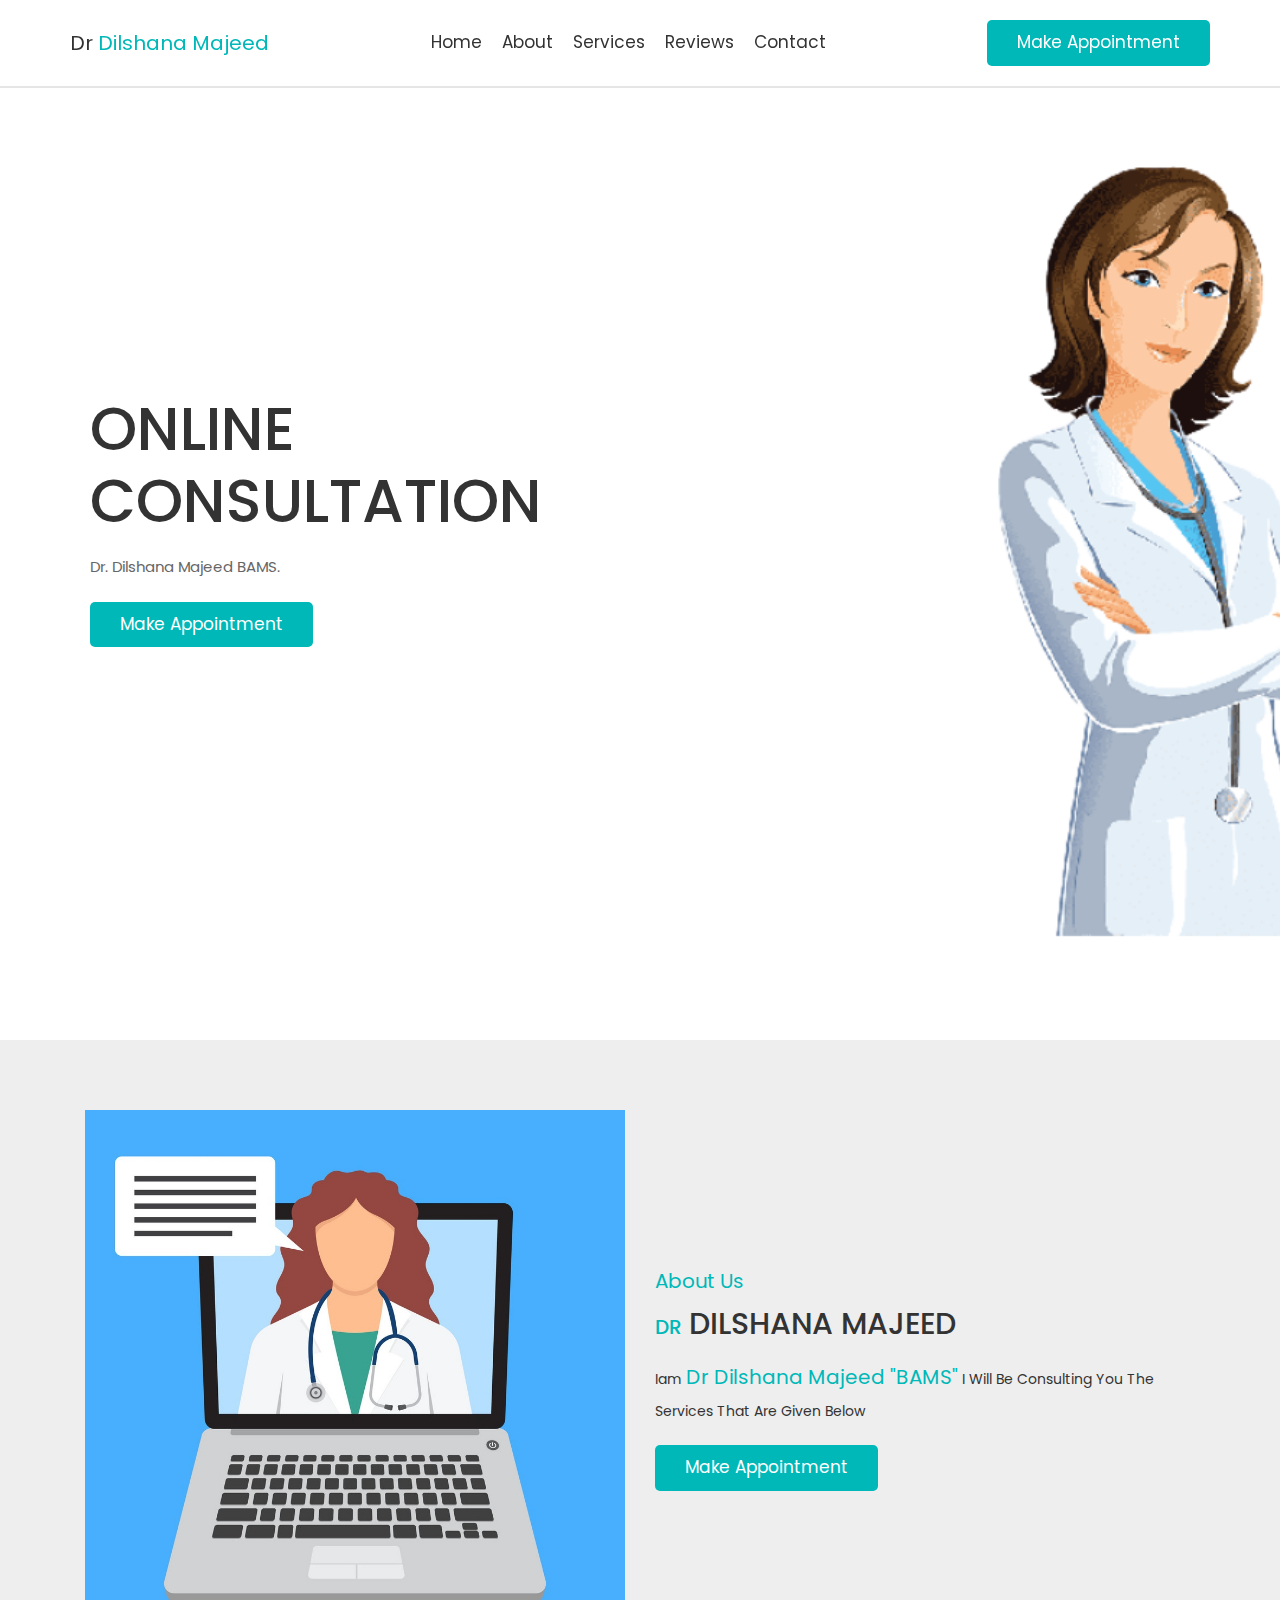
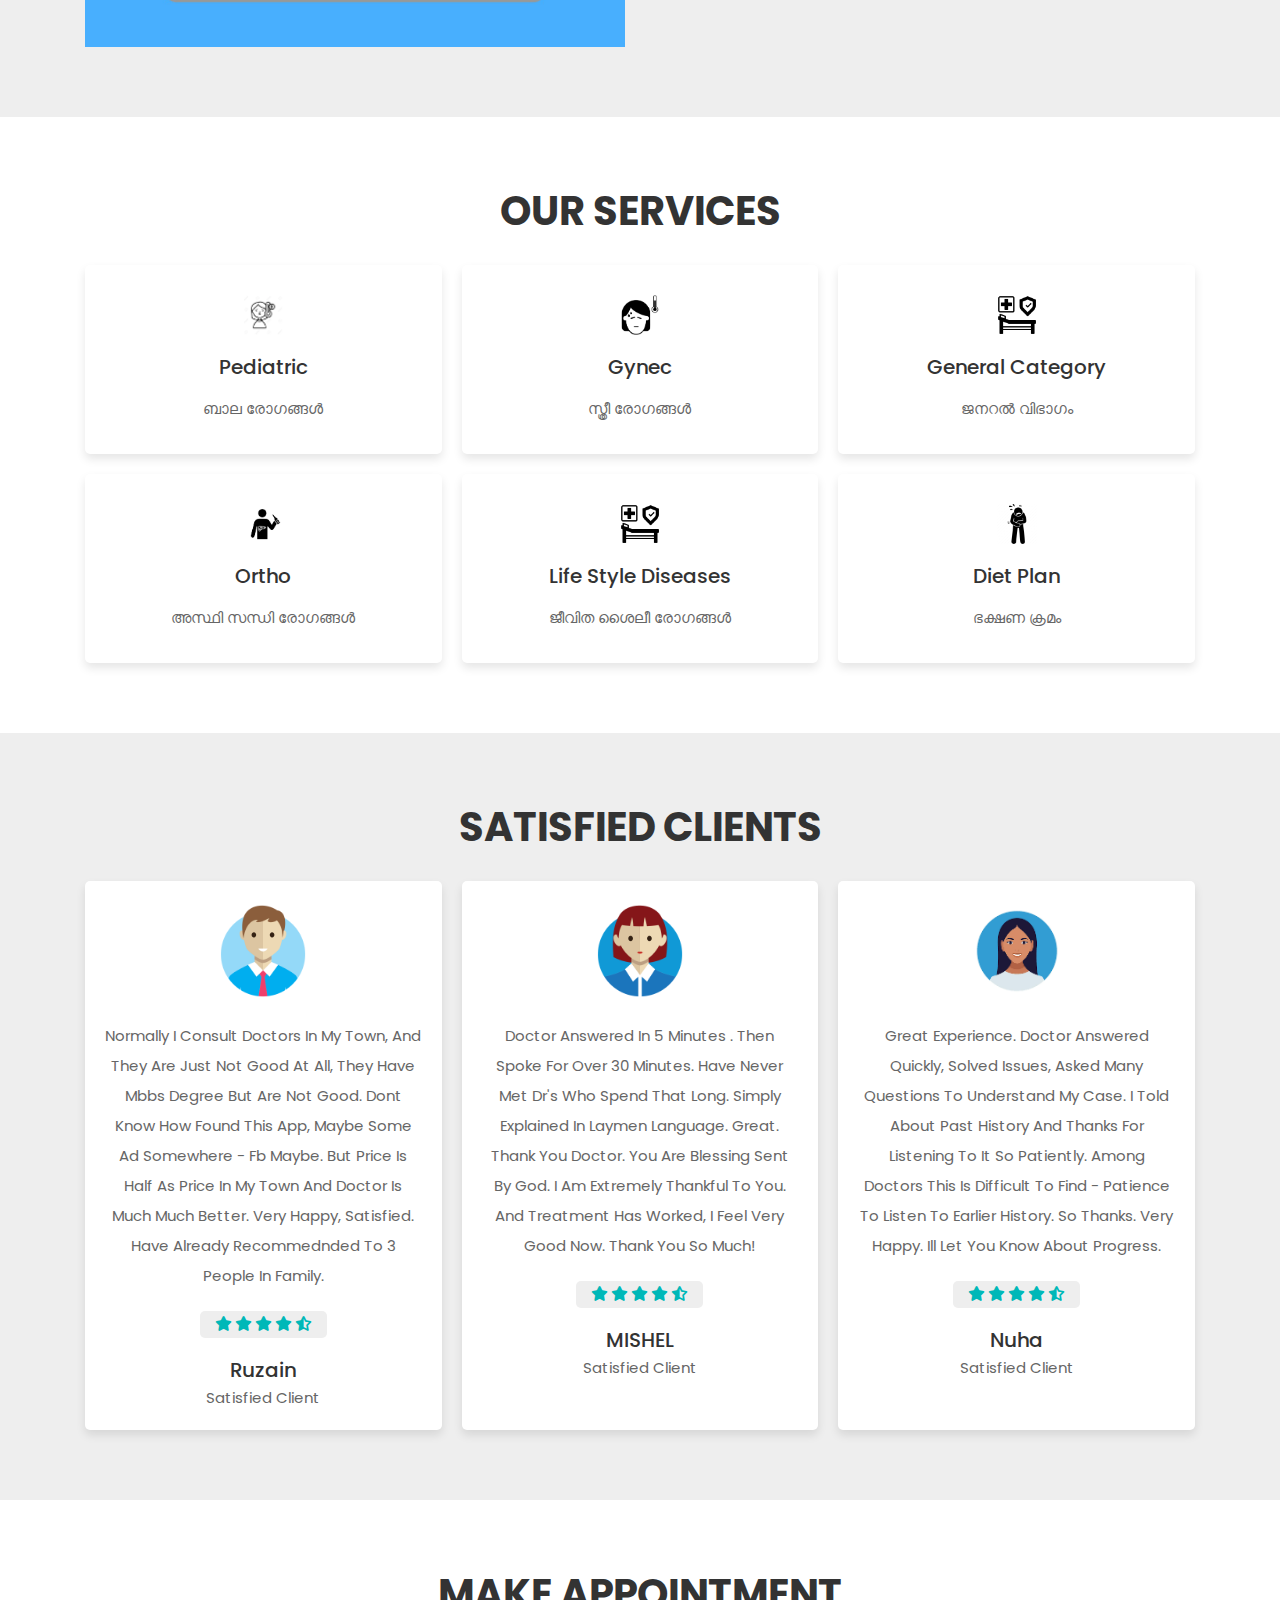
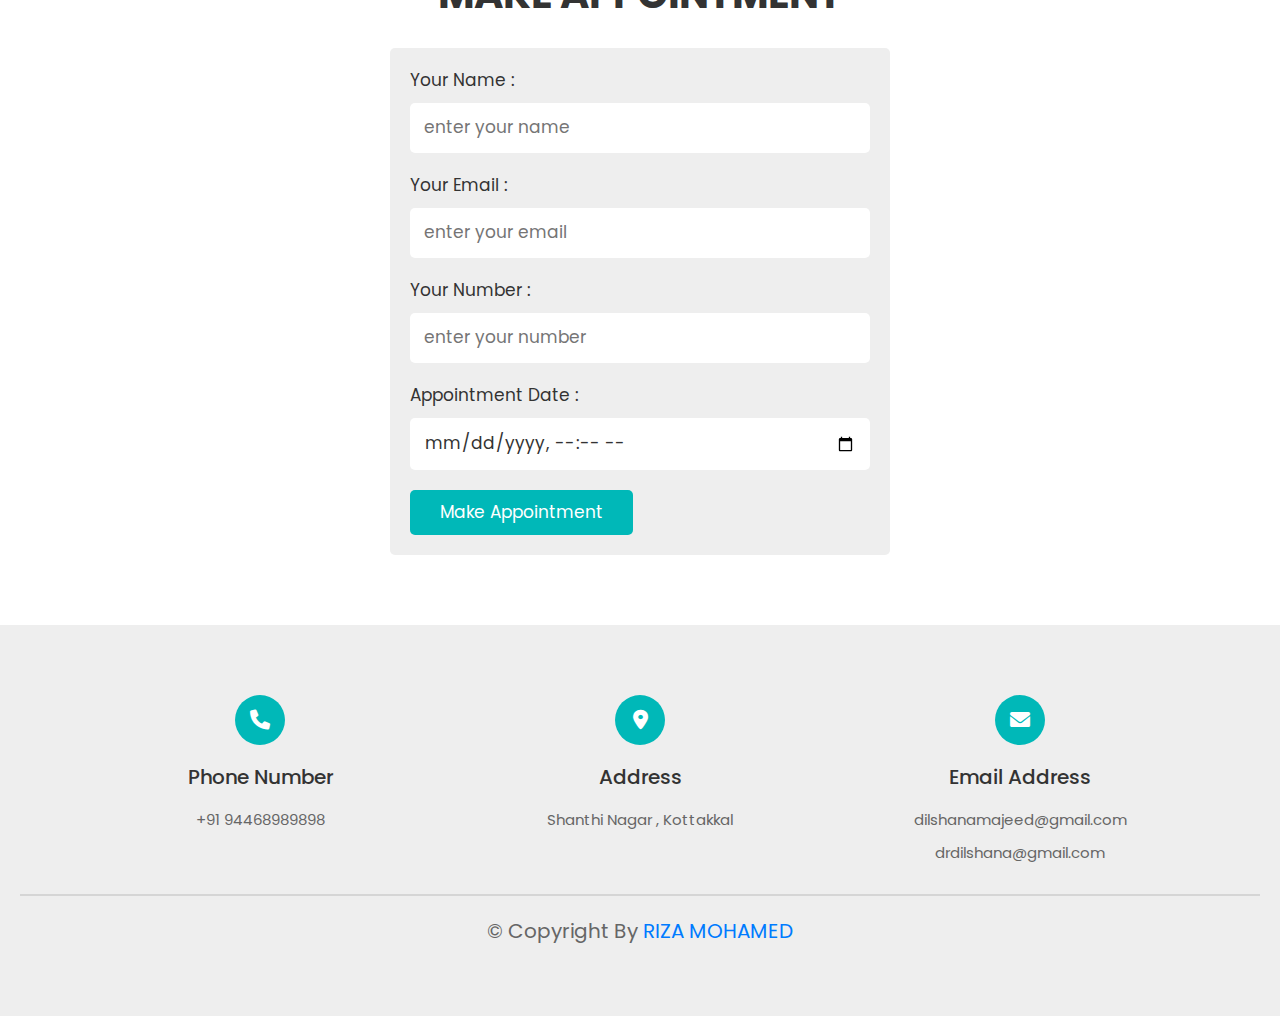
==== index.html @ 83150a7f "sup" ====
<!DOCTYPE html>
<html lang="en">
<head>
   <meta charset="UTF-8">
   <meta http-equiv="X-UA-Compatible" content="IE=edge">
   <meta name="viewport" content="width=device-width, initial-scale=1.0">
   <title>Dr Dilshana Majeed</title>

   <!-- font awesome cdn link  -->
   <link rel="stylesheet" href="https://cdnjs.cloudflare.com/ajax/libs/font-awesome/6.0.0/css/all.min.css">

   <!-- bootstrap cdn link  -->
   <link rel="stylesheet" href="https://cdnjs.cloudflare.com/ajax/libs/bootstrap/4.6.1/css/bootstrap.min.css">

   <!-- custom css file link  -->
   <link rel="stylesheet" href="css/style.css">

</head>
<body>
   
<!-- header section starts  -->

<header class="header fixed-top">

   <div class="container">

      <div class="row align-items-center justify-content-between">

         <a href="#home" class="logo">Dr<span> Dilshana Majeed</span></a>

         <nav class="nav">
            <a href="#home">home</a>
            <a href="#about">about</a>
            <a href="#services">services</a>
            <a href="#reviews">reviews</a>
            <a href="#contact">contact</a>
         </nav>

         <a href="#contact" class="link-btn">make appointment</a>

         <div id="menu-btn" class="fas fa-bars"></div>

      </div>

   </div>

</header>

<!-- header section ends -->

<!-- home section starts  -->

<section class="home" id="home">

   <div class="container">

      <div class="row min-vh-100 align-items-center">
         <div class="content text-center text-md-left">
            <h3>Online Consultation</h3>
            <p>Dr. Dilshana majeed
               BAMS.</p>
            <a href="#contact" class="link-btn">make appointment</a>
         </div>
      </div>

   </div>

</section>

<!-- home section ends -->

<!-- about section starts  -->

<section class="about" id="about">

   <div class="container">

      <div class="row align-items-center">

         <div class="col-md-6 image">
            <img src="images/online-medical-consultation-and-support-vector-23358313.jpg" class="w-100 mb-5 mb-md-0" alt="">
         </div>

         <div class="col-md-6 content">
            <span>about us</span>
            <h3><span>DR</span> DILSHANA MAJEED</h3>
            <p>Iam <span>Dr Dilshana Majeed "BAMS"</span> I will be consulting you the services that are given below </p>
            <a href="#contact" class="link-btn">make appointment</a>
         </div>

      </div>

   </div>

</section>

<!-- about section ends -->

<!-- services section starts  -->

<section class="services" id="services">

   <h1 class="heading">our services</h1>

   <div class="box-container container">

      <div class="box">
         <img src="images/women.jpg" alt="">
         <h3>Pediatric </h3>
         <p>ബാല രോഗങ്ങൾ</p>
      </div>

      <div class="box">
         <img src="images/women.png" alt="">
         <h3> Gynec  </h3>
         <p>സ്ത്രീ രോഗങ്ങൾ</p>
      </div>

      <div class="box">
         <img src="images/general.png" alt="">
         <h3>General Category</h3>
         <p>ജനറൽ വിഭാഗം </p>
      </div>

      <div class="box">
         <img src="images/lifestyle.png" alt="">
         <h3>ortho</h3>
         <p>അസ്ഥി സന്ധി രോഗങ്ങൾ</p>
      </div>

      <div class="box">
         <img src="images/general.png" alt="">
         <h3> Life style diseases </h3>
         <p>ജീവിത ശൈലീ രോഗങ്ങൾ</p>
      </div>

      <div class="box">
         <img src="images/food.png" alt="">
         <h3>Diet plan </h3>
         <p>ഭക്ഷണ ക്രമം</p>
      </div>

   </div>

</section>

<!-- services section ends -->

<!-- reviews section starts  -->

<section class="reviews" id="reviews">

   <h1 class="heading"> satisfied clients </h1>

   <div class="box-container container">

      <div class="box">
         <img src="images/pic-1.png" alt="">
         <p>normally i consult doctors in my town, and they are just not good at all, they have mbbs degree but are not good. dont know how found this app, maybe some ad somewhere - fb maybe. but price is half as price in my town and doctor is much much better. very happy, satisfied. have already recommednded to 3 people in family.</p>
         <div class="stars">
            <i class="fas fa-star"></i>
            <i class="fas fa-star"></i>
            <i class="fas fa-star"></i>
            <i class="fas fa-star"></i>
            <i class="fas fa-star-half-alt"></i>
         </div>
         <h3>Ruzain </h3>
         <span>satisfied client</span>
      </div>

      <div class="box">
         <img src="images/pic-2.png" alt="">
         <p>doctor answered in 5 minutes . then spoke for over 30 minutes. have never met dr's who spend that long. simply explained in laymen language. great. thank you doctor. you are blessing sent by god. i am extremely thankful to you. and treatment has worked, i feel very good now. thank you so much!

         </p>
         <div class="stars">
            <i class="fas fa-star"></i>
            <i class="fas fa-star"></i>
            <i class="fas fa-star"></i>
            <i class="fas fa-star"></i>
            <i class="fas fa-star-half-alt"></i>
         </div>
         <h3>MISHEL</h3>
         <span>satisfied client</span>
      </div>

      <div class="box">
         <img src="images/pic-3.png" alt="">
         <p>great experience. doctor answered quickly, solved issues, asked many questions to understand my case. i told about past history and thanks for listening to it so patiently. among doctors this is difficult to find - patience to listen to earlier history. so thanks. very happy. ill let you know about progress.</p>
         <div class="stars">
            <i class="fas fa-star"></i>
            <i class="fas fa-star"></i>
            <i class="fas fa-star"></i>
            <i class="fas fa-star"></i>
            <i class="fas fa-star-half-alt"></i>
         </div>
         <h3>Nuha</h3>
         <span>satisfied client</span>
      </div>

   </div>

</section>

<!-- reviews section ends -->

<!-- contact section starts  -->

<section class="contact" id="contact">

   <h1 class="heading">make appointment</h1>
   <form action="mailto:codewithriza@gmail.com" method="post" enctype="text/plain">
      <span>your name :</span>
      <input type="text" name="name" placeholder="enter your name" class="box" required>
      <span>your email :</span>
      <input type="email" name="email" placeholder="enter your email" class="box" required>
      <span>your number :</span>
      <input type="number" name="number" placeholder="enter your number" class="box" required>
      <span>appointment date :</span>
      <input type="datetime-local" name="date" class="box" required>
      <input type="submit" value="make appointment" name="submit" class="link-btn">
    </form> 

</section>

<!-- contact section ends -->

<!-- footer section starts  -->

<section class="footer">

   <div class="box-container container">

      <div class="box">
         <i class="fas fa-phone"></i>
         <h3>phone number</h3>
         <p>+91 94468989898</p>
        
      </div>
      
      <div class="box">
         <i class="fas fa-map-marker-alt"></i>
         <h3>address</h3>
         <p>Shanthi Nagar , Kottakkal</p>
      </div>

   

      <div class="box">
         <i class="fas fa-envelope"></i>
         <h3>email address</h3>
         <p>dilshanamajeed@gmail.com</p>
         <p>drdilshana@gmail.com</p>
      </div>

   </div>

   <div class="credit"> &copy; copyright by <span><a href="https://codewithriza.github.io">RIZA MOHAMED</a></span>  </div>

</section>

<!-- footer section ends -->










<!-- custom js file link  -->
<script src="js/script.js"></script>

</body>
</html>
---- css/style.css ----
@import url('https://fonts.googleapis.com/css2?family=Poppins:wght@100;200;300;400;500;600&display=swap');

:root{
   --blue:#00b8b8;
   --black:#333;
   --white:#fff;
   --light-color:#666;
   --light-bg:#eee;
   --border:.2rem solid rgba(0,0,0,.1);
   --box-shadow:0 .5rem 1rem rgba(0,0,0,.1);
}

*{
   font-family: 'Poppins', sans-serif;
   margin:0; padding:0;
   box-sizing: border-box;
   outline: none; border:none;
   text-decoration: none !important;
   text-transform: capitalize;
}

*::-webkit-scrollbar{
   height: .5rem;
   width: 1rem;
}

*::-webkit-scrollbar-track{
   background-color: transparent;
}

*::-webkit-scrollbar-thumb{
   background-color: var(--blue);
}

html{
   font-size: 62.5%;
   overflow-x: hidden;
   scroll-behavior: smooth;
   scroll-padding-top: 6.5rem;
}

section{
   padding:7rem 2rem;
}

.heading{
   text-align: center;
   font-size: 4rem;
   color:var(--black);
   text-transform: uppercase;
   font-weight: bolder;
   margin-bottom: 3rem;
}

.link-btn{
   display: inline-block;
   padding:1rem 3rem;
   border-radius: .5rem;
   background-color: var(--blue);
   cursor: pointer;
   font-size: 1.7rem;
   color:var(--white);
}

.link-btn:hover{
   background-color: var(--black);
   color:var(--white);
}

.header{
   padding:2rem;
   border-bottom: var(--border);
}

.header.active{
   background-color: var(--white);
   box-shadow: var(--box-shadow);
   border:0;
}

.header .logo{
   font-size: 2rem;
   color:var(--black);
}

.header .logo span{
   color:var(--blue);
}

.header .nav a{
   margin:0 1rem;
   font-size: 1.7rem;
   color:var(--black);
}

.header .nav a:hover{
   color:var(--blue);
}

#menu-btn{
   font-size: 2.5rem;
   color:var(--black);
   cursor: pointer;
   display: none;
}

.home{
   background:url(../images/Untitled\ design\ \(4\).png) no-repeat;
   background-size: cover;
   background-position: center;
}

.home .content{
   width: 55rem;
   padding:2rem;
}

.home .content h3{
   font-size: 6rem;
   text-transform: uppercase;
   color:var(--black);
}

.home .content p{
   line-height: 2;
   font-size: 1.5rem;
   color:var(--light-color);
   padding:1rem 0;
}
.about{
   background-color: var(--light-bg);
}

.about .row{
   min-height: 50vh;
}

.about .content span{
   font-size: 2rem;
   color:var(--blue);
}

.about .content h3{
   font-size: 3rem;
   color:var(--black);
   margin-top: 1rem;
}

.about .content p{
   padding:1rem 0;
   font-size: 1.4rem;
   color:var(--black);
   line-height: 2;
}

.services{
   background-color: var(--white);
}

.services .box-container{
   display: grid;
   grid-template-columns: repeat(auto-fit, minmax(30rem, 1fr));
   gap:2rem;
}

.services .box-container .box{
   text-align: center;
   padding:2rem;
   background-color: var(--white);
   box-shadow: var(--box-shadow);
   border-radius: .5rem;
}

.services .box-container .box img{
   margin:1rem 0;
   height: 4rem;
}

.services .box-container .box h3{
   font-size: 2rem;
   padding:1rem 0;
   color:var(--black);
}

.services .box-container .box p{
   font-size: 1.5rem;
   color:var(--light-color);
   line-height: 2;
}

.process .box-container{
   display: grid;
   grid-template-columns: repeat(auto-fit, minmax(30rem, 1fr));
   gap:2rem;
}

.process .box-container .box{
   background-color: var(--blue);
   padding:2rem;
   border-radius: .5rem;
   text-align: center;
   box-shadow: var(--box-shadow);
}

.process .box-container .box img{
   height: 20rem;
   margin:1rem 0;
}

.process .box-container .box h3{
   font-size: 2rem;
   color:var(--white);
   margin:1.5rem 0;
}

.process .box-container .box p{
   font-size: 1.5rem;
   color:var(--white);
   line-height: 2;
}

.reviews{
   background-color: var(--light-bg);
}

.reviews .box-container{
   display: grid;
   grid-template-columns: repeat(auto-fit, minmax(30rem, 1fr));
   gap:2rem;
}

.reviews .box-container .box{
   background-color: var(--white);
   text-align: center;
   border-radius: .5rem;
   box-shadow: var(--box-shadow);
   padding:2rem;
}

.reviews .box-container .box img{
   height: 10rem;
   width: 10rem;
   border-radius: 50%;
}

.reviews .box-container .box p{
   padding:2rem 0;
   line-height: 2;
   font-size: 1.5rem;
   color:var(--light-color);
   margin-bottom: 0;
}

.reviews .box-container .box .stars{
   padding:.5rem 1.5rem;
   border-radius: .5rem;
   background-color: var(--light-bg);
   margin-bottom: 2rem;
   display: inline-block;
}

.reviews .box-container .box .stars i{
   font-size: 1.5rem;
   color:var(--blue);
}

.reviews .box-container .box h3{
   font-size: 2rem;
   color:var(--black);
}

.reviews .box-container .box span{
   color:var(--light-color);
   font-size: 1.5rem;
}

.contact form{
   border-radius: .5rem;
   background-color: var(--light-bg);
   padding:2rem;
   margin:0 auto;
   max-width: 50rem;
}

.contact form .message{
   margin-bottom: 2rem;
   border-radius: .5rem;
   background-color: var(--blue);
   padding:1.2rem 1rem;
   font-size: 1.7rem;
   color:var(--white);
   text-align: center;
}

.contact form .box{
   width: 100%;
   margin-top: 1rem;
   margin-bottom: 2rem;
   border-radius: .5rem;
   background-color: var(--white);
   padding:1.2rem 1.4rem;
   font-size: 1.7rem;
   color:var(--black);
   text-transform: none;
}

.contact form span{
   font-size: 1.7rem;
   color:var(--black);
}

.footer{
   background-color: var(--light-bg);
}

.footer .box-container{
   display: grid;
   grid-template-columns: repeat(auto-fit, minmax(25rem, 1fr));
   gap:3rem;
}

.footer .box-container .box{
   text-align: center;
}

.footer .box-container .box i{
   height: 5rem;
   width: 5rem;
   border-radius: 50%;
   line-height: 5rem;
   font-size: 2rem;
   background-color: var(--blue);
   color:var(--white);
}

.footer .box-container .box h3{
   font-size: 2rem;
   margin:2rem 0;
   color:var(--black);
}

.footer .box-container .box p{
   font-size: 1.5rem;
   color:var(--light-color);
   text-transform: none;
}

.footer .credit{
   text-align: center;
   border-top: var(--border);
   padding-top: 2rem;
   margin-top: 2rem;
   font-size: 2rem;
   color:var(--light-color);
}

.footer .credit span{
   color:var(--blue);
}







/* media queries  */

@media (max-width:991px){

   html{
      font-size: 55%;
   }

   .header .link-btn{
      display: none;
   }

   section{
      padding:5rem 2rem;
   }

}

@media (max-width:768px){

   section{
      padding:3rem 1rem;
   }

   #menu-btn{
      display: inline-block;
      transition: .2s linear;
   }

   #menu-btn.fa-times{
      transform: rotate(180deg);
   }

   .header .nav{
      position: absolute;
      top:99%; left:0; right:0;
      background-color: var(--white);
      border-top: var(--border);
      border-bottom: var(--border);
      padding:1rem 0;
      text-align: center;
      flex-flow: column;
      clip-path: polygon(0 0, 100% 0, 100% 0, 0 0);
      transition: .2s linear;
   }

   .header .nav.active{
      clip-path: polygon(0 0, 100% 0, 100% 100%, 0 100%);
   }

   .header .nav a{
      margin:1rem 0;
      font-size: 2rem;
   }

   .home{
      background-position: left;
   }

   .home .content{
      width: auto;
   }

}

@media (max-width:450px){

   html{
      font-size: 50%;
   }

   .home .content h3{
      font-size: 4rem;
   }

   .heading{
      font-size: 3rem;
   }

}
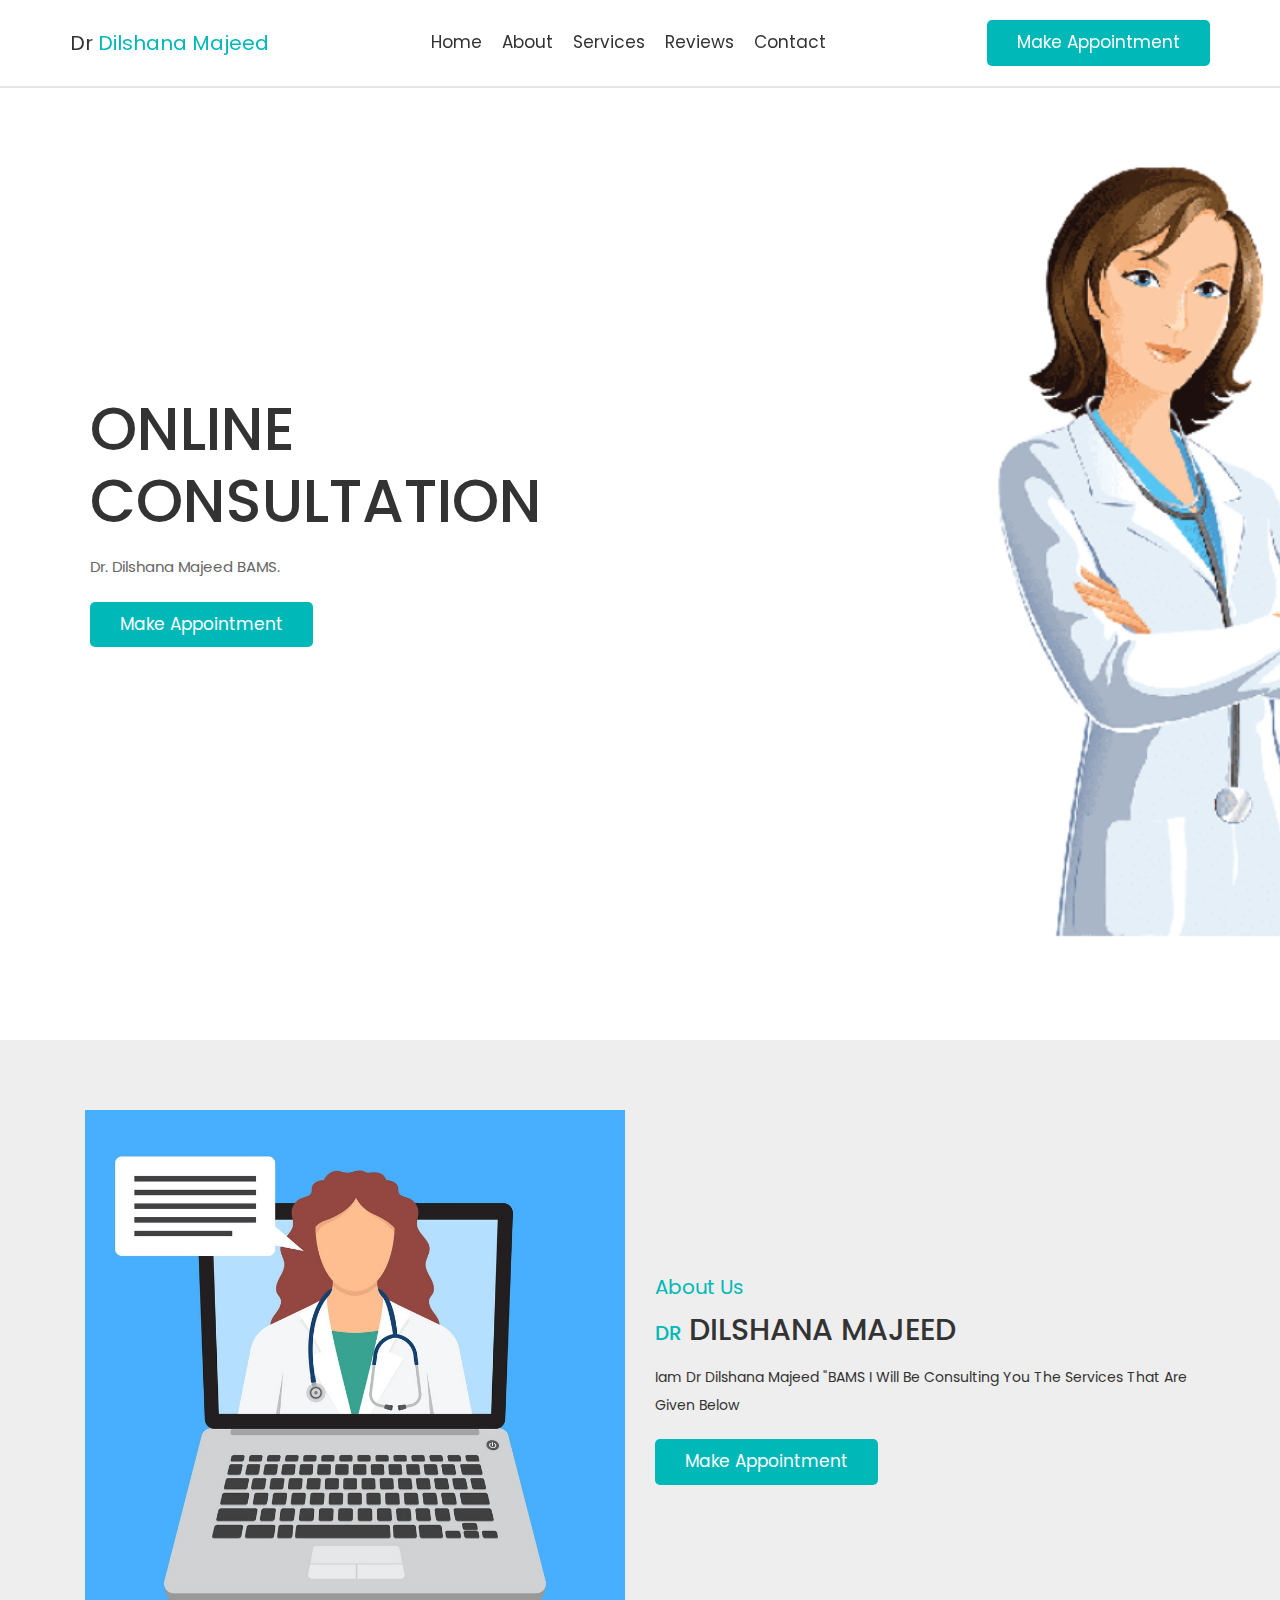
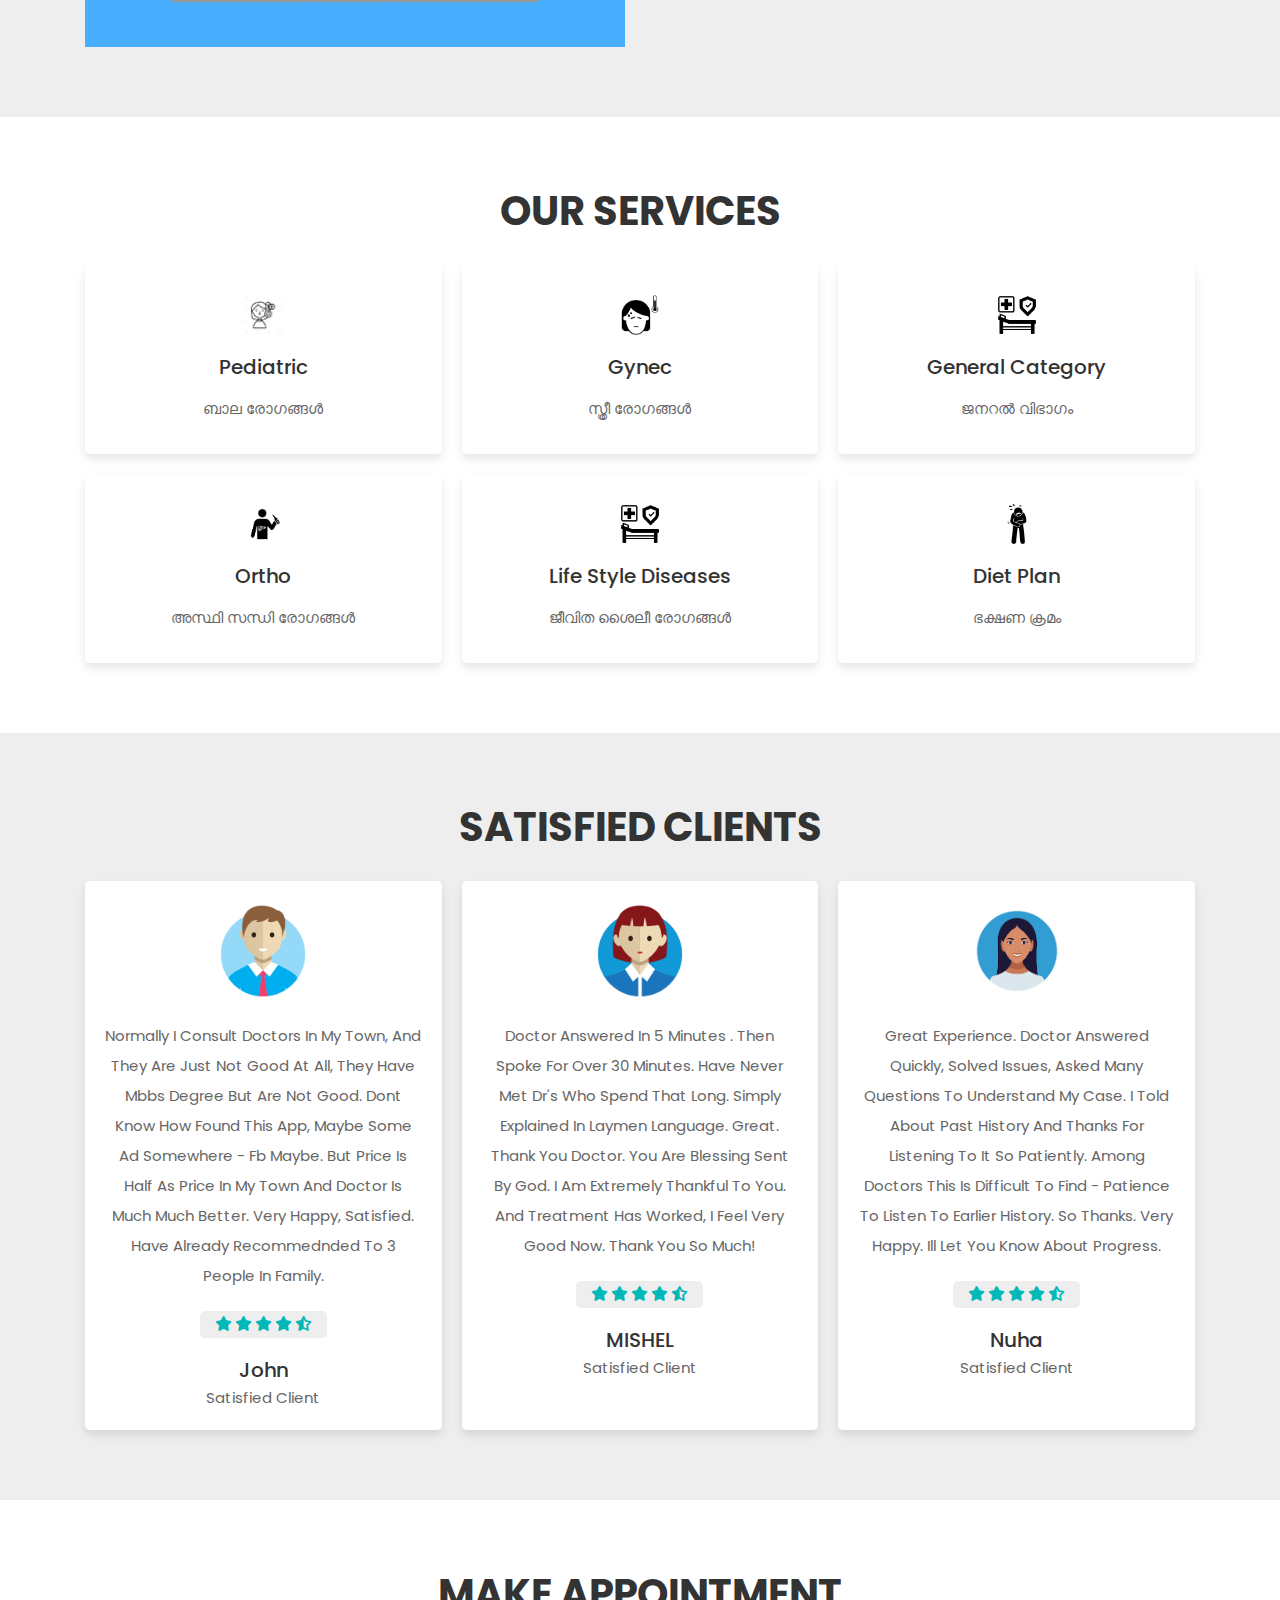
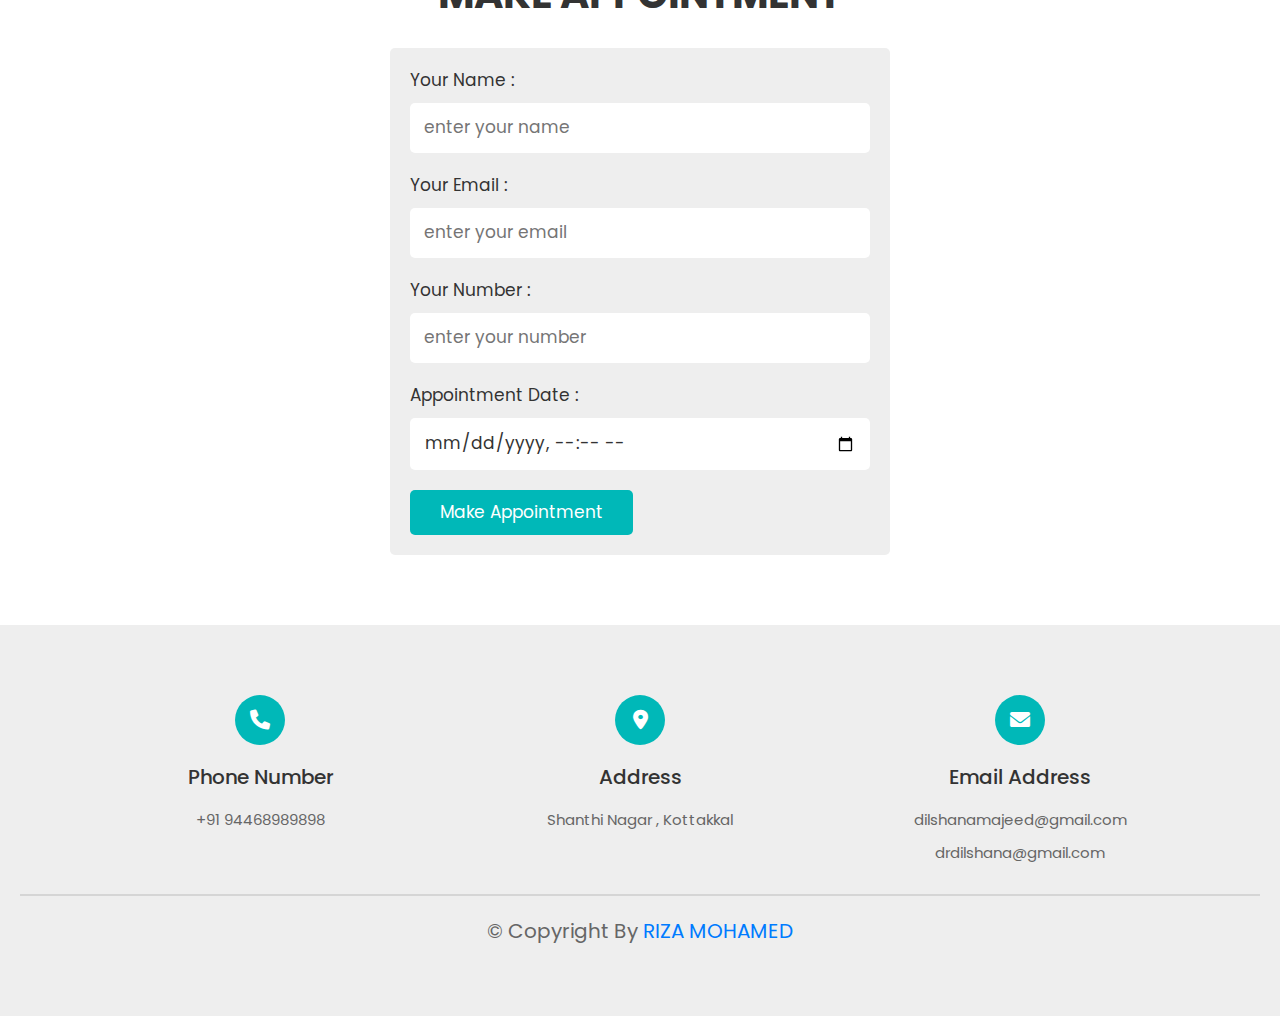
==== commit 123e9031: "update index" ====
--- a/index.html
+++ b/index.html
@@ -86,7 +86,7 @@
          <div class="col-md-6 content">
             <span>about us</span>
             <h3><span>DR</span> DILSHANA MAJEED</h3>
-            <p>Iam <span>Dr Dilshana Majeed "BAMS"</span> I will be consulting you the services that are given below </p>
+            <p>Iam Dr Dilshana Majeed "BAMS I will be consulting you the services that are given below </p>
             <a href="#contact" class="link-btn">make appointment</a>
          </div>
 
@@ -166,7 +166,7 @@
             <i class="fas fa-star"></i>
             <i class="fas fa-star-half-alt"></i>
          </div>
-         <h3>Ruzain </h3>
+         <h3>John </h3>
          <span>satisfied client</span>
       </div>
 
@@ -211,7 +211,7 @@
 <section class="contact" id="contact">
 
    <h1 class="heading">make appointment</h1>
-   <form action="mailto:codewithriza@gmail.com" method="post" enctype="text/plain">
+   <form action="mailto:dilshanaok94@gmail.com" method="post" enctype="text/plain">
       <span>your name :</span>
       <input type="text" name="name" placeholder="enter your name" class="box" required>
       <span>your email :</span>
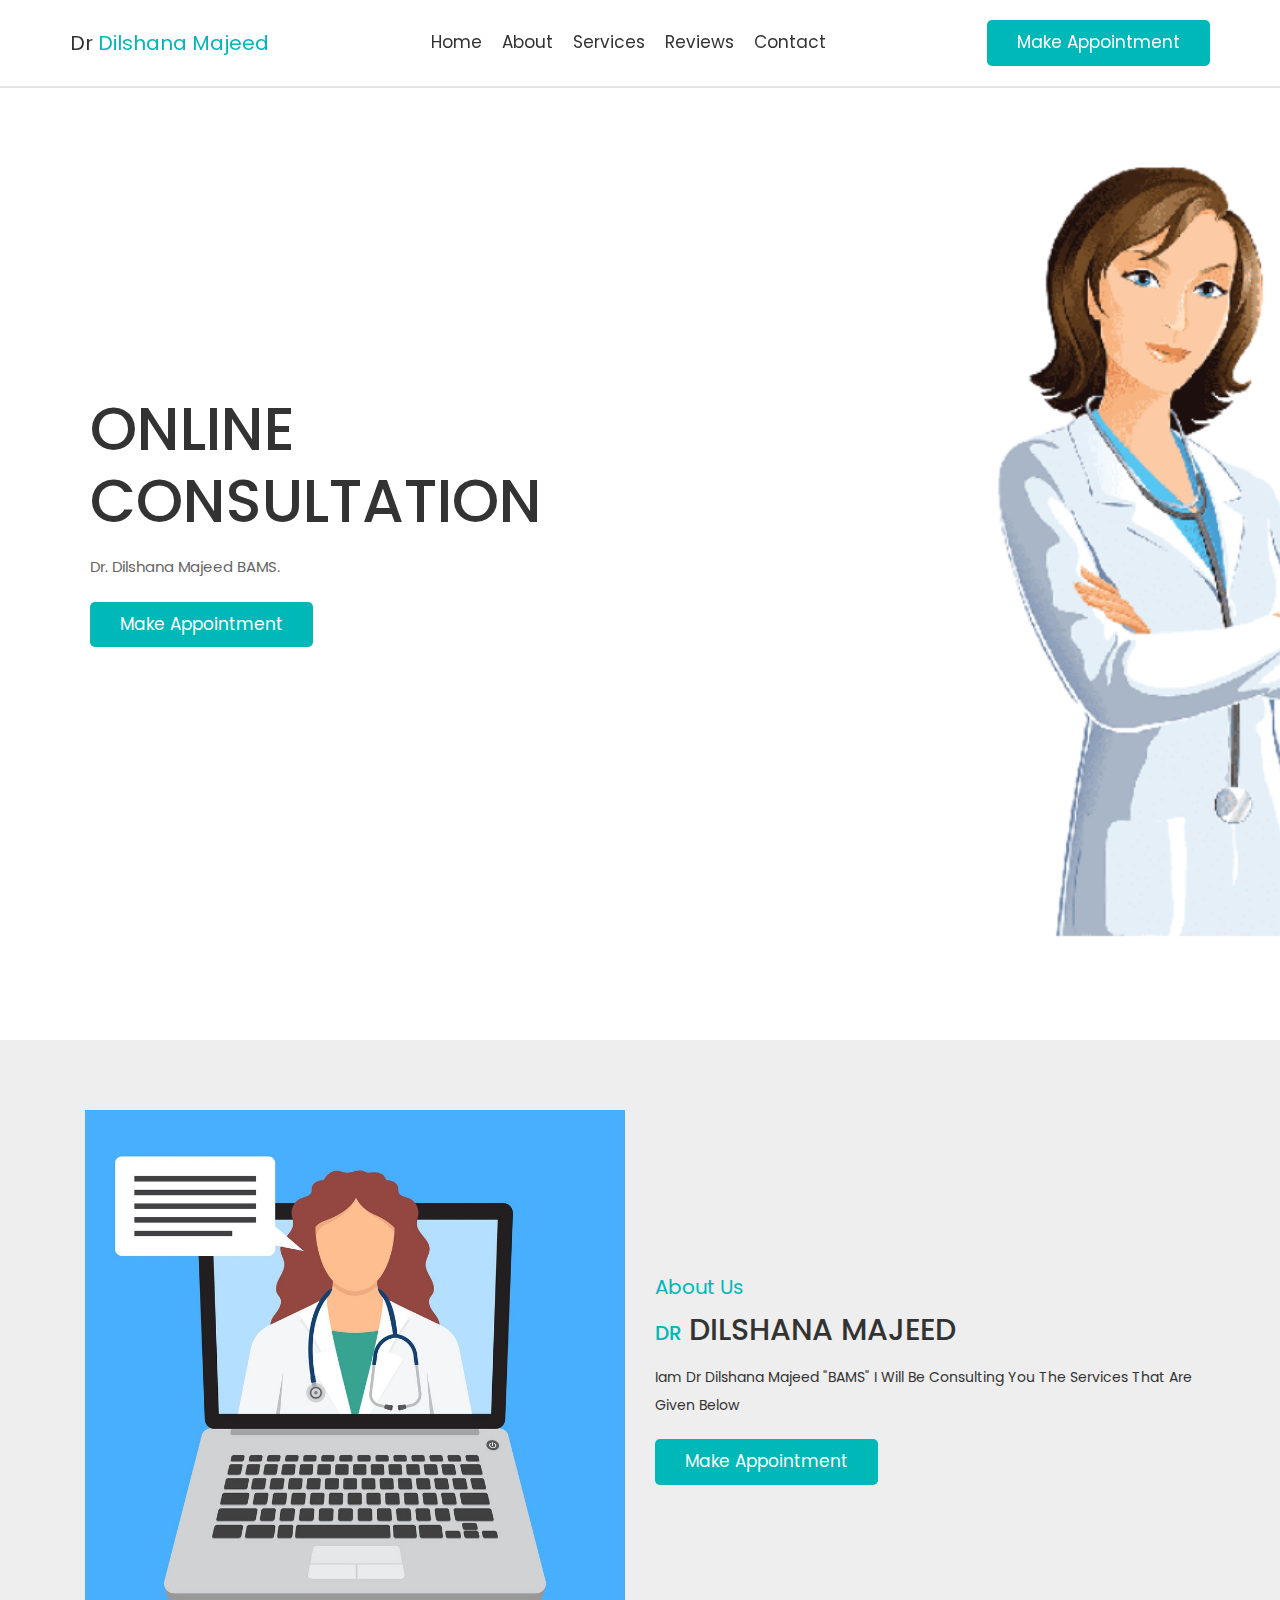
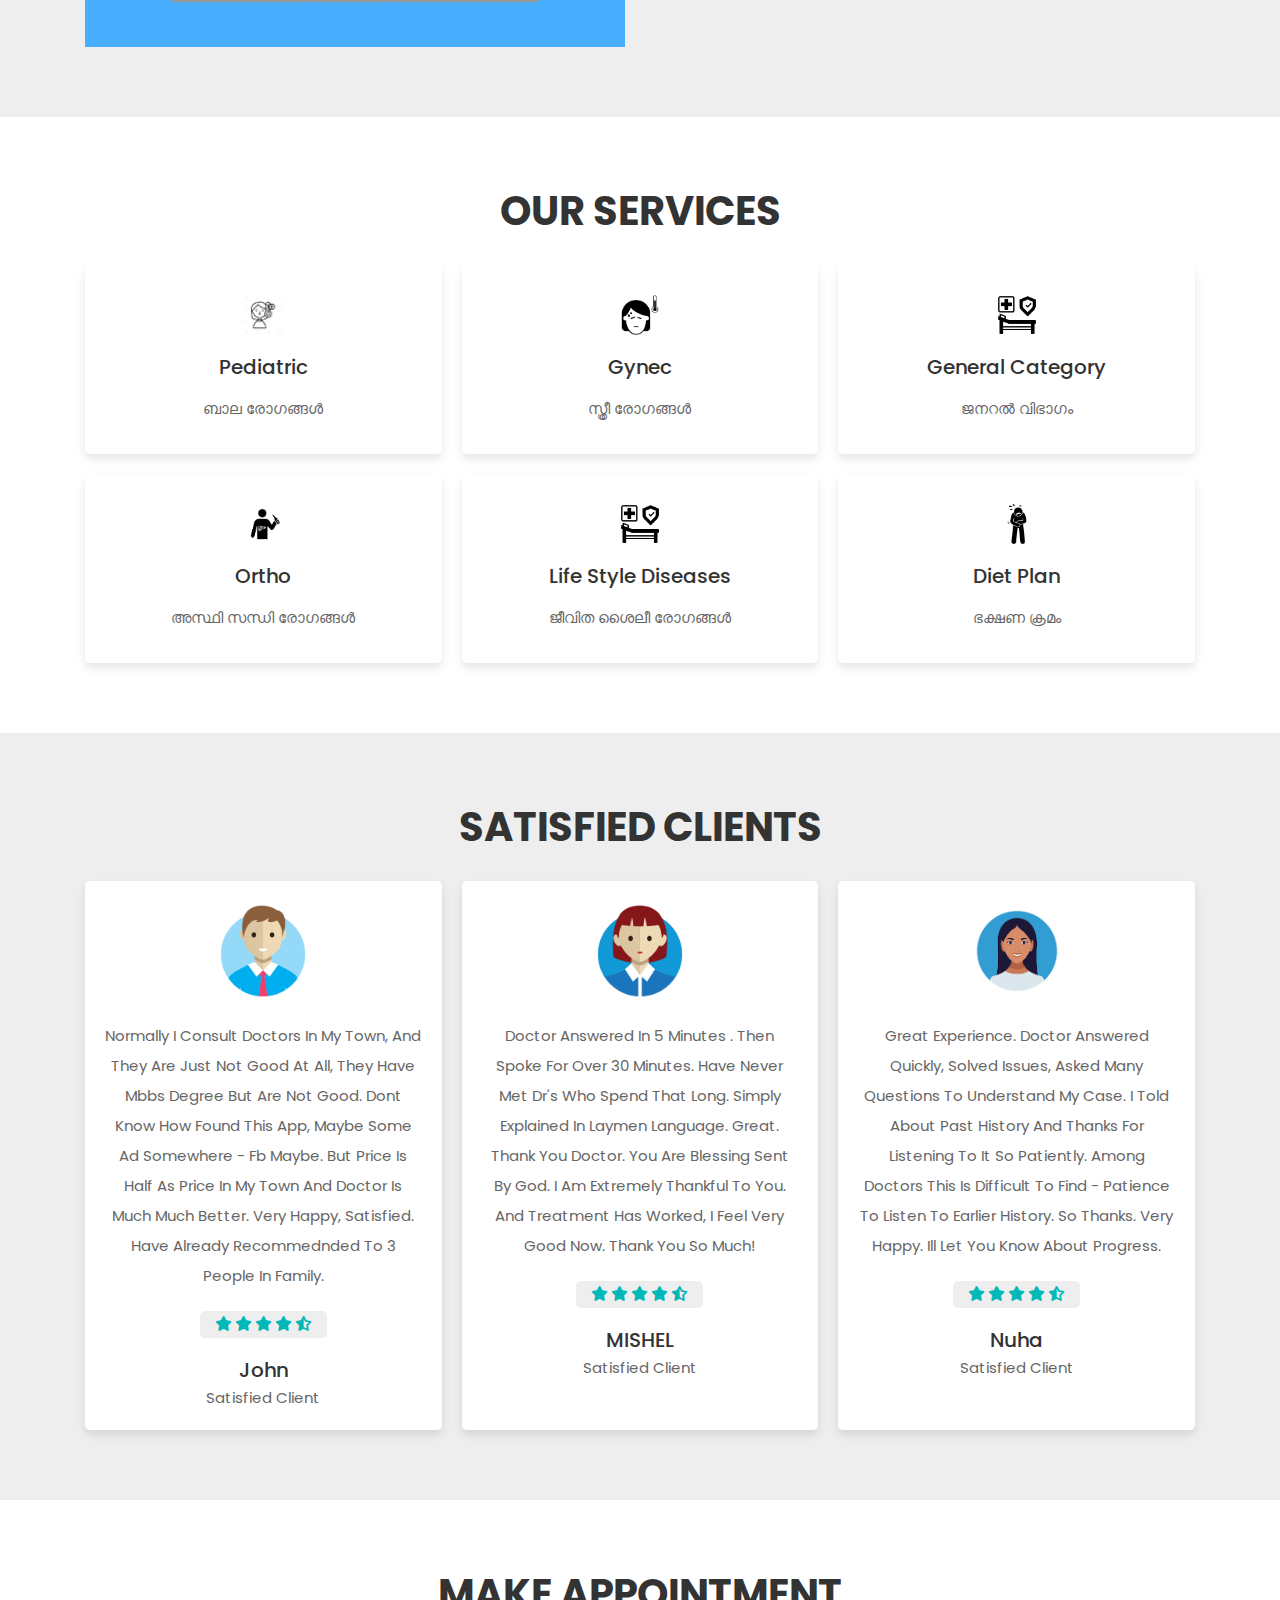
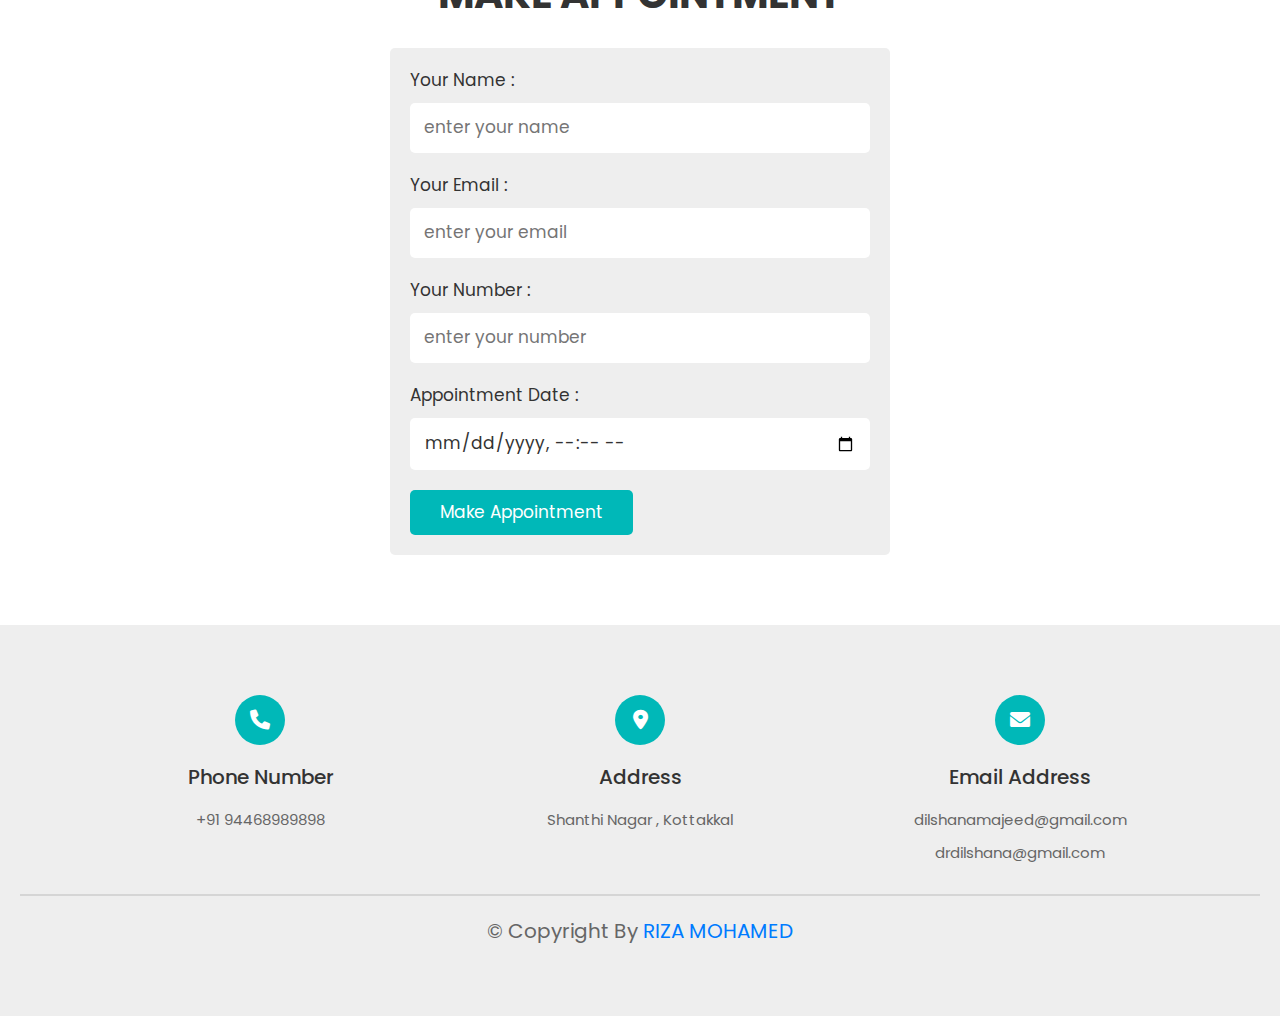
==== commit 9910ad40: "update" ====
--- a/index.html
+++ b/index.html
@@ -86,7 +86,7 @@
          <div class="col-md-6 content">
             <span>about us</span>
             <h3><span>DR</span> DILSHANA MAJEED</h3>
-            <p>Iam Dr Dilshana Majeed "BAMS I will be consulting you the services that are given below </p>
+            <p>Iam Dr Dilshana Majeed "BAMS" I will be consulting you the services that are given below </p>
             <a href="#contact" class="link-btn">make appointment</a>
          </div>
 
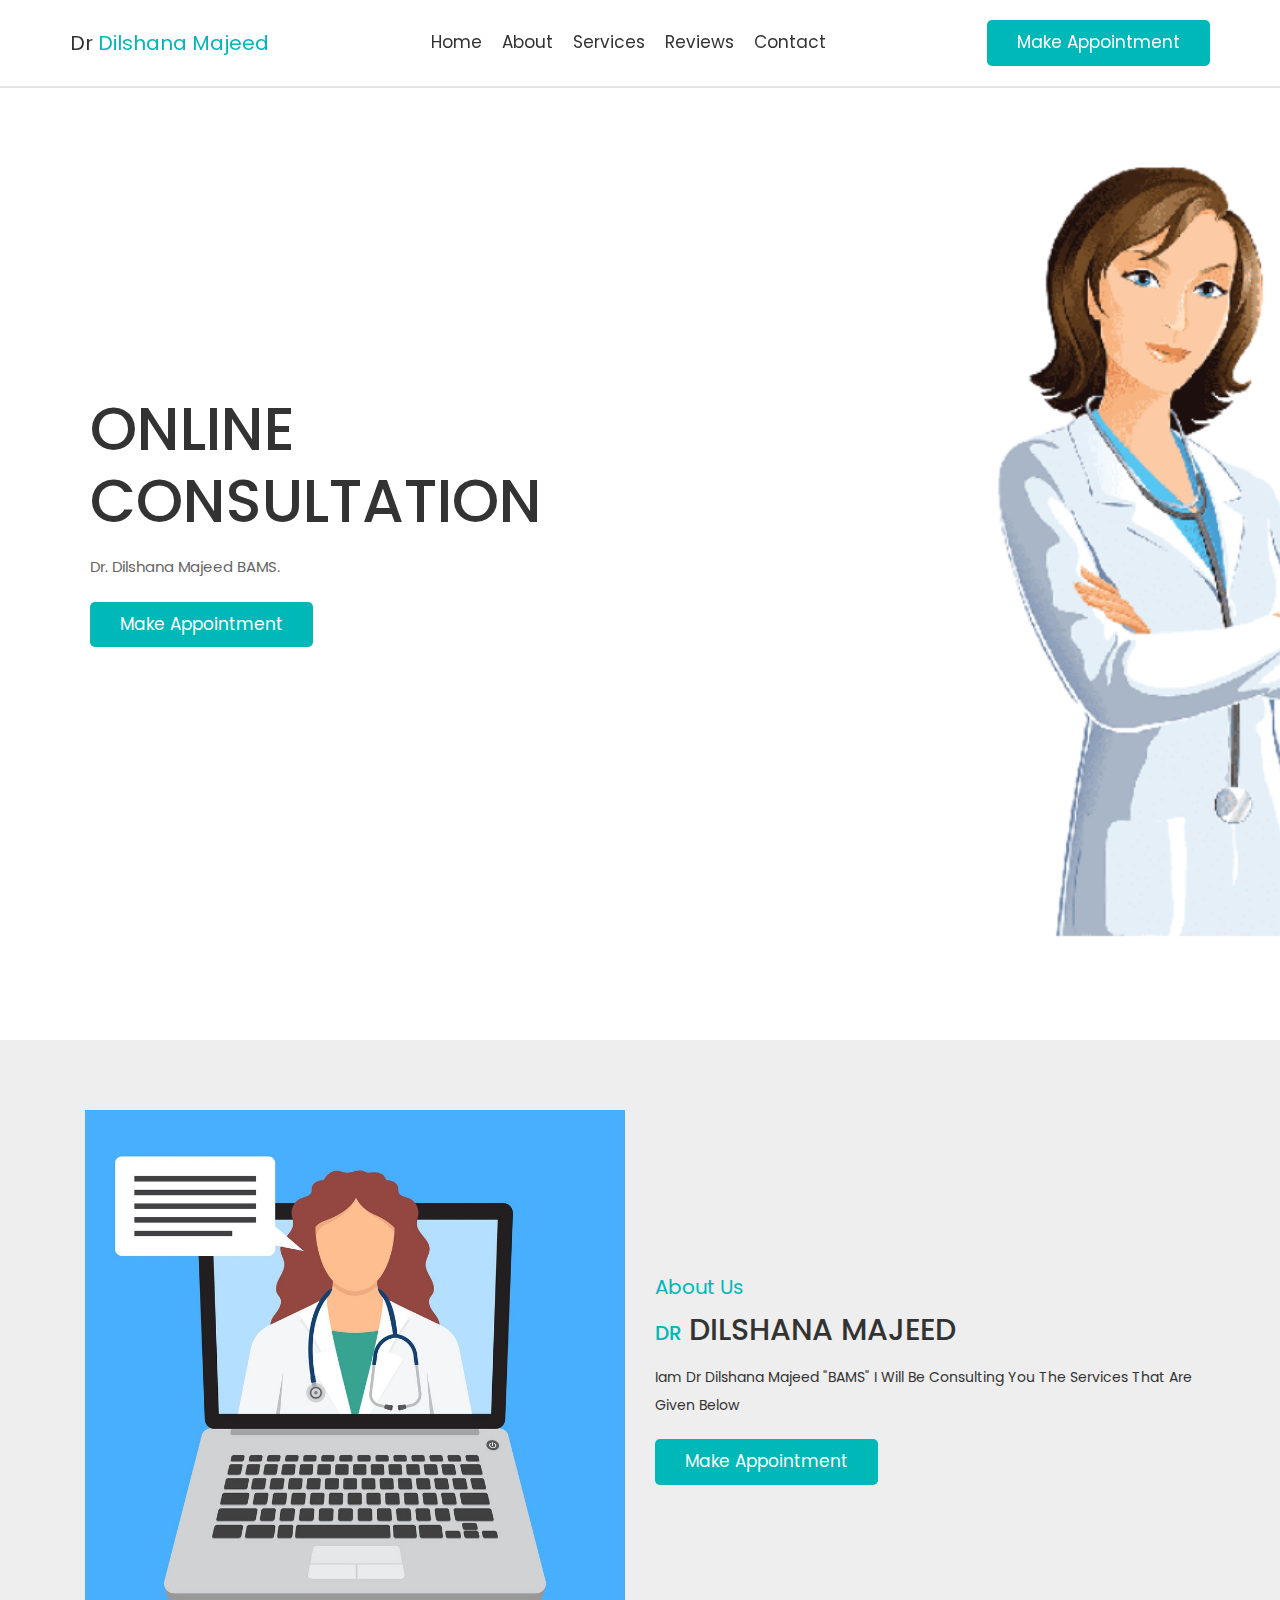
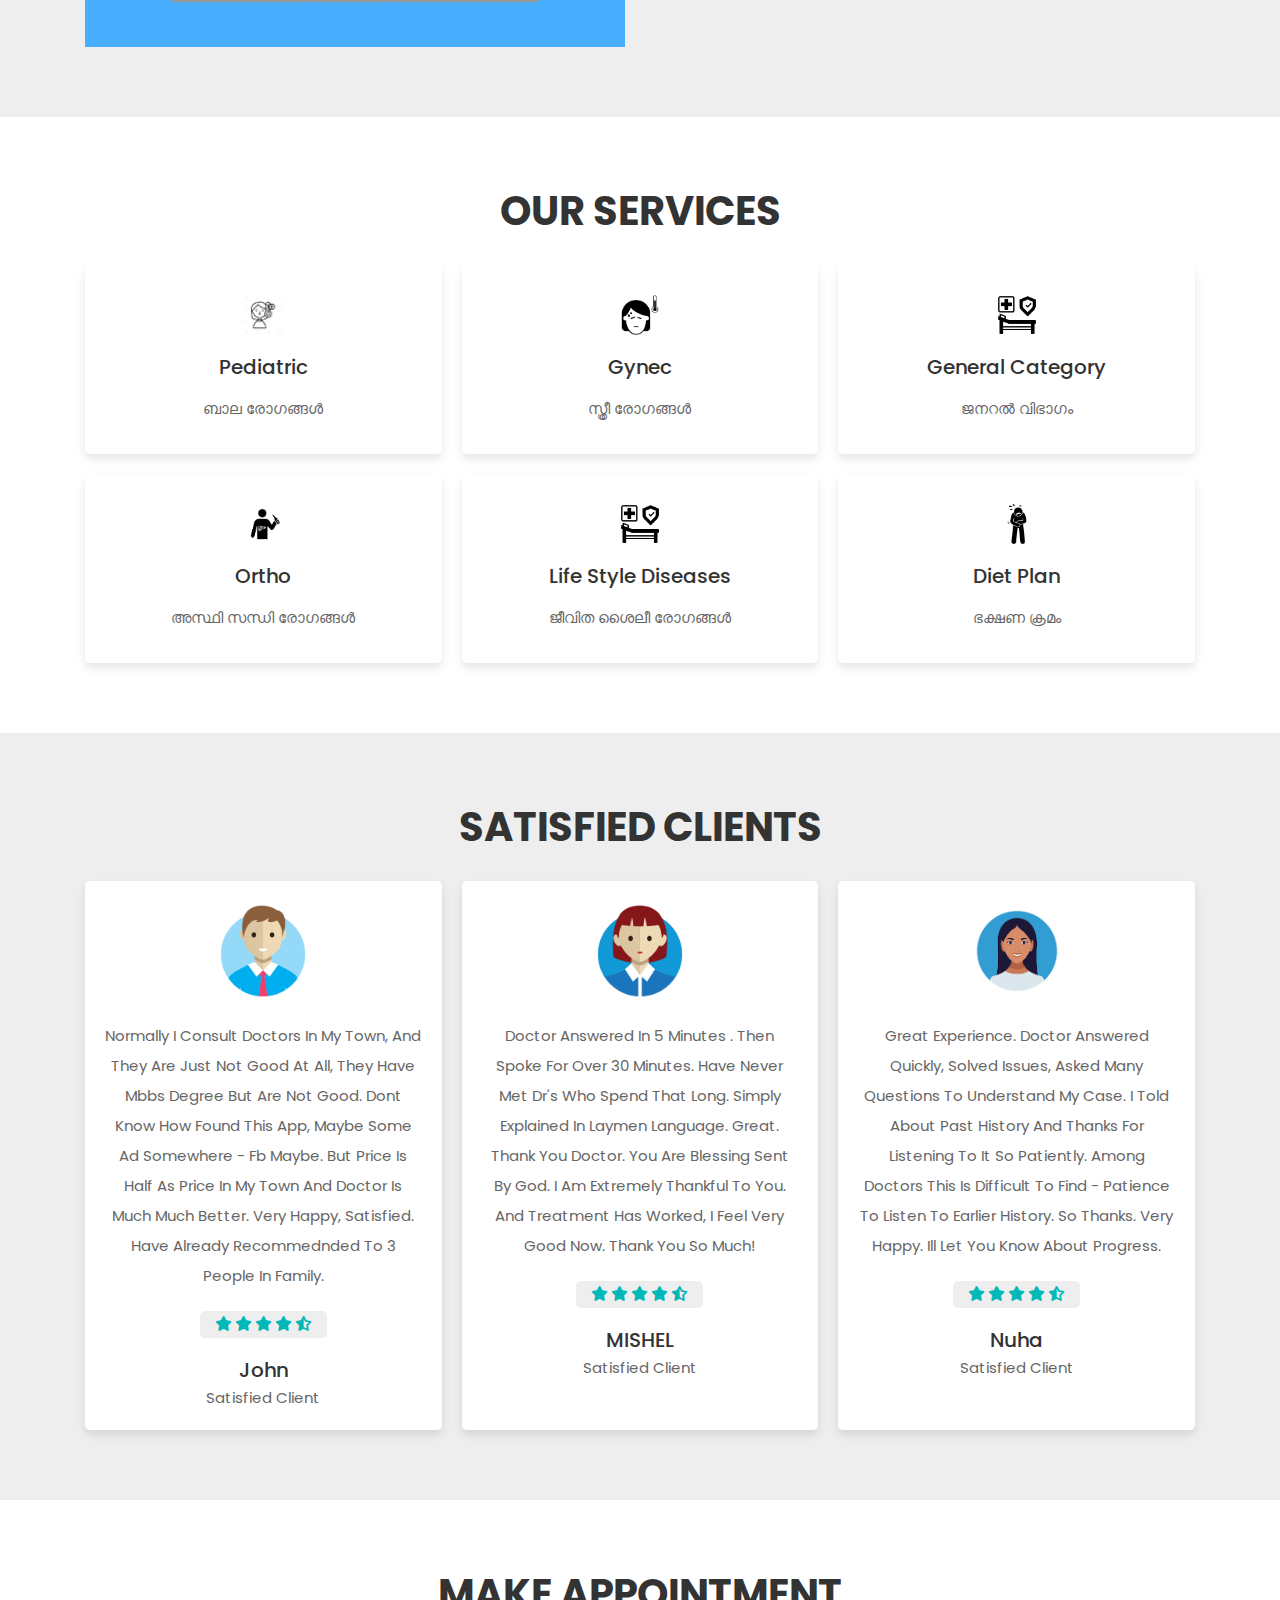
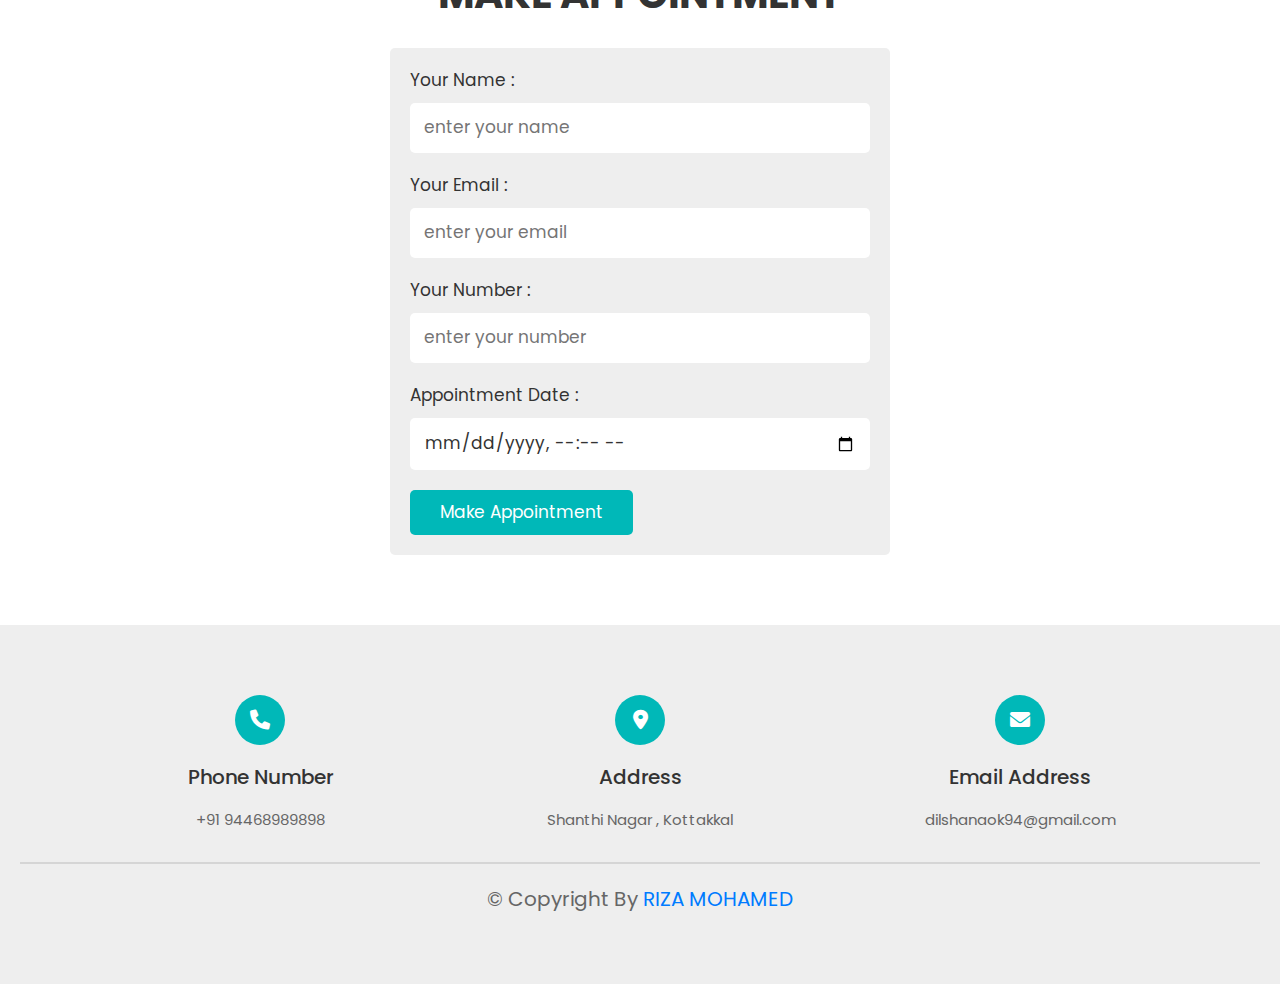
==== commit 598b7779: "update" ====
--- a/index.html
+++ b/index.html
@@ -251,8 +251,8 @@
       <div class="box">
          <i class="fas fa-envelope"></i>
          <h3>email address</h3>
-         <p>dilshanamajeed@gmail.com</p>
-         <p>drdilshana@gmail.com</p>
+         <p>dilshanaok94@gmail.com</p>
+     
       </div>
 
    </div>
